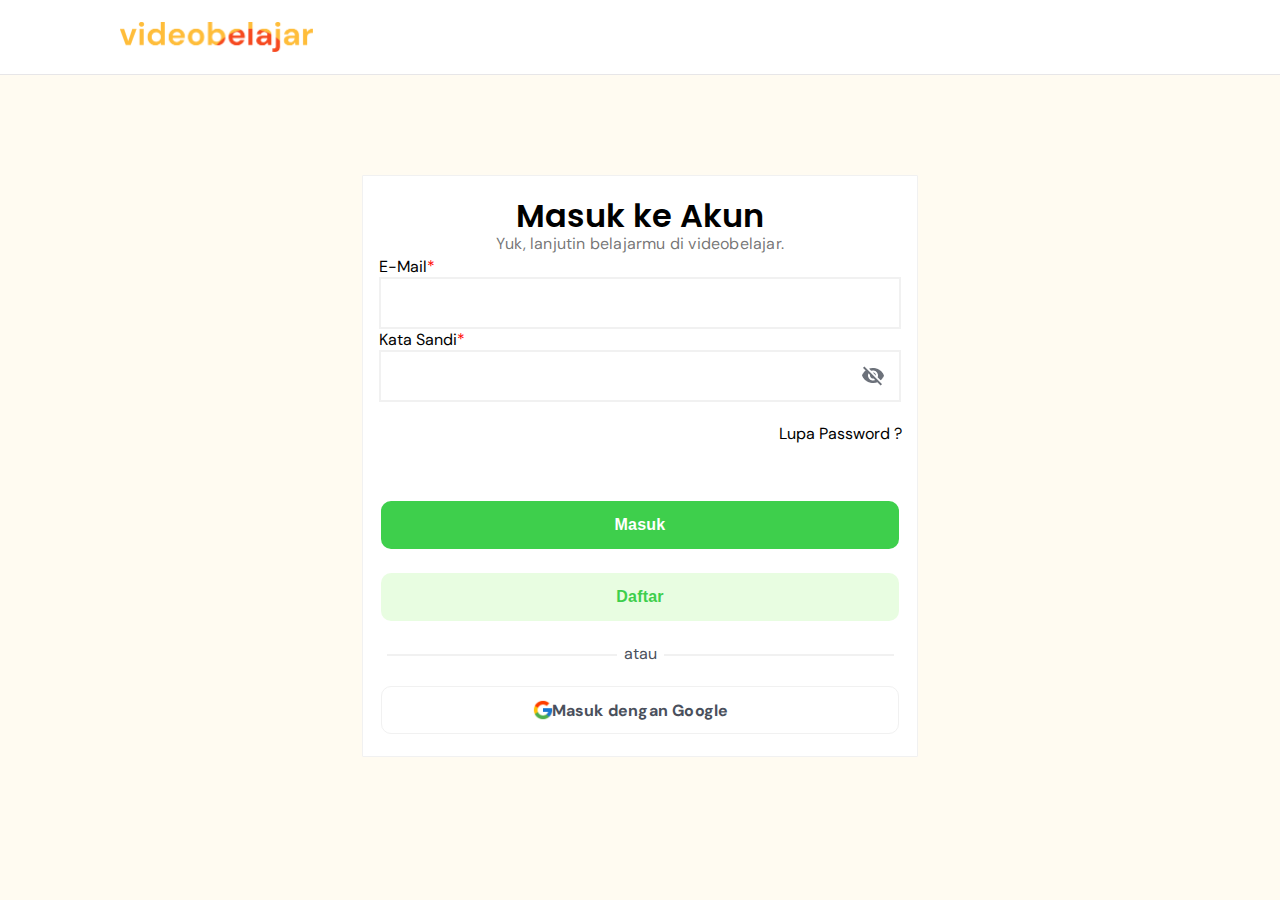
==== index.html @ 3b0918ac "to github" ====
<!DOCTYPE html>
<html lang="en">
<head>
    <meta charset="UTF-8">
    <meta name="viewport" content="width=device-width">
    <title>Log in Video Belajar</title>
    <link rel="stylesheet" href="login.css">
    <link href='https://fonts.googleapis.com/css?family=Poppins' rel='stylesheet'>
    <link href='https://fonts.googleapis.com/css?family=DM Sans' rel='stylesheet'>



</head>
<body>
    <header>
    <img src="Logo (1).png" alt="icon" id="logo">
    </header>
        <div class="wrapper">
            <form action="">
                <h1>Masuk ke Akun</h1>
                <p id="p1">Yuk, lanjutin belajarmu di videobelajar.</p>
                <label for="email">E-Mail</label> <br>
                <div id="kotakEmail"><input type="email" id="email"></div>
                <label for="password">Kata Sandi</label><br>
                <input type="password" id="password">
            </form>
            <a href="#">Lupa Password ?</a><br>
            <div id="buttons">
                <button id="masuk">Masuk</button><br>
                <button id="daftar">Daftar</button>
            </div>
            <p id="atau">atau</p>
            <button id="masukGoogle">Masuk dengan Google</button>
        </div>
   
</body>
</html>
---- login.css ----
html{
    font-size: 62.5%;
}

*{
    padding: 0%;
    margin: 0%;
}
body{
    background-color: rgb(255, 251, 241);
}

#logo{
    width: 19.3rem;
    height: 3rem;
    padding-top: 2.2rem;
    padding-bottom: 2.2rem;
    padding-left: 12rem;
}

header{
    display: flex;
    width: 100%;
    background-color: rgba(255, 255, 255, 1);
    border-bottom: 1px solid rgba(58, 53, 65, 0.12);
}

.wrapper{
    width: 55.4rem;
    height: 58rem;
    margin: 0 auto;
    margin-top: 10rem;
    margin-bottom: 6rem;
    display: flex;
    background-color: white;
    border: 0.1rem solid rgb(241, 241, 241);
    font-family: DM sans;
    justify-content: space-evenly;
    align-items: center;
    flex-direction: column;
    border-radius: 0.1rem;
}

h1{
font-family: Poppins;
font-size: 32px;
font-weight: 600;
line-height: 35.2px;
text-align: center;


}
#p1{
font-size: 1.6rem;
font-weight: 400;
line-height: 22.4px;
letter-spacing: 0.20000000298023224px;
text-align: center;
color:rgba(51, 51, 51, 0.68);


}
label::after{
    content: "*";
    color: red;
}
label{
    font-size: 1.6rem;
}
#email{
    display: flex;
    width: 51.8rem;
    height: 4.8rem;
    border: 0.2rem solid rgba(241, 241, 241, 1);
    font-size: 1.6rem;
}

#password{
    display: flex;
    width: 51.8rem;
    height: 4.8rem;
    border: 0.2rem solid rgba(241, 241, 241, 1);
    font-size: 1.6rem;
    background-image: url(mdi_eye-off.png);
    background-repeat: no-repeat;
    background-position: 48rem;
}
a{
    display: inline-block;
    text-decoration: none;
    color: black;
    font-size: 1.6rem;
    margin-left: 40rem;
    
}

#buttons {
    display: flex;
    flex-direction: column;
    height: 12rem;
    justify-content: space-between;
}
#masuk{
    display: inline-block;
    width: 51.8rem;
    height: 4.8rem;
    justify-content: center;
    border-radius: 1rem;
    background-color:rgba(62, 207, 76, 1);
    border: none;
    font-size: 1.6rem;
    color: white;
    letter-spacing: 0.020000000298023224rem;
    font-weight: 700;
}
#daftar{
    display: inline-block;
    width: 51.8rem;
    height: 4.8rem;
    justify-content: center;
    border-radius: 1rem;
    background-color: rgba(226, 252, 217, 0.8);
    border: none;
    font-size: 1.6rem;
    color: rgba(62, 207, 76, 1);
    letter-spacing: 0.020000000298023224rem;
    font-weight: 700;
}

#masukGoogle{
    display: inline-block;
    width: 51.8rem;
    height: 4.8rem;
    background-image: url(icons8-google-48.png);
    background-repeat: no-repeat;
    background-position: 15rem;
    background-size: 2.2rem;
    background-color: white;
    font-size: 1.6rem;
    letter-spacing: 0.020000000298023224rem;
    font-weight: 700;
    font-family: dm sans;
    border: 1px solid rgba(241, 241, 241, 1);
    color:rgba(74, 80, 92, 1);
    border-radius: 1rem;
}
#atau{
    font-size: 1.6rem;
    color: rgba(74, 80, 92, 1);
    position: relative;
}
#atau::before{
    content: "";
    display: block;
    width: 23rem;
    height: 0.2rem;
    position: absolute;
    background: rgba(241, 241, 241, 1);
    top: 50%;
    right: 4rem;
}

#atau::after{
    content: "";
    display: block;
    width: 23rem;
    height: 0.2rem;
    position: absolute;
    background: rgba(241, 241, 241, 1);
    top: 50%;
    left: 4rem;
}
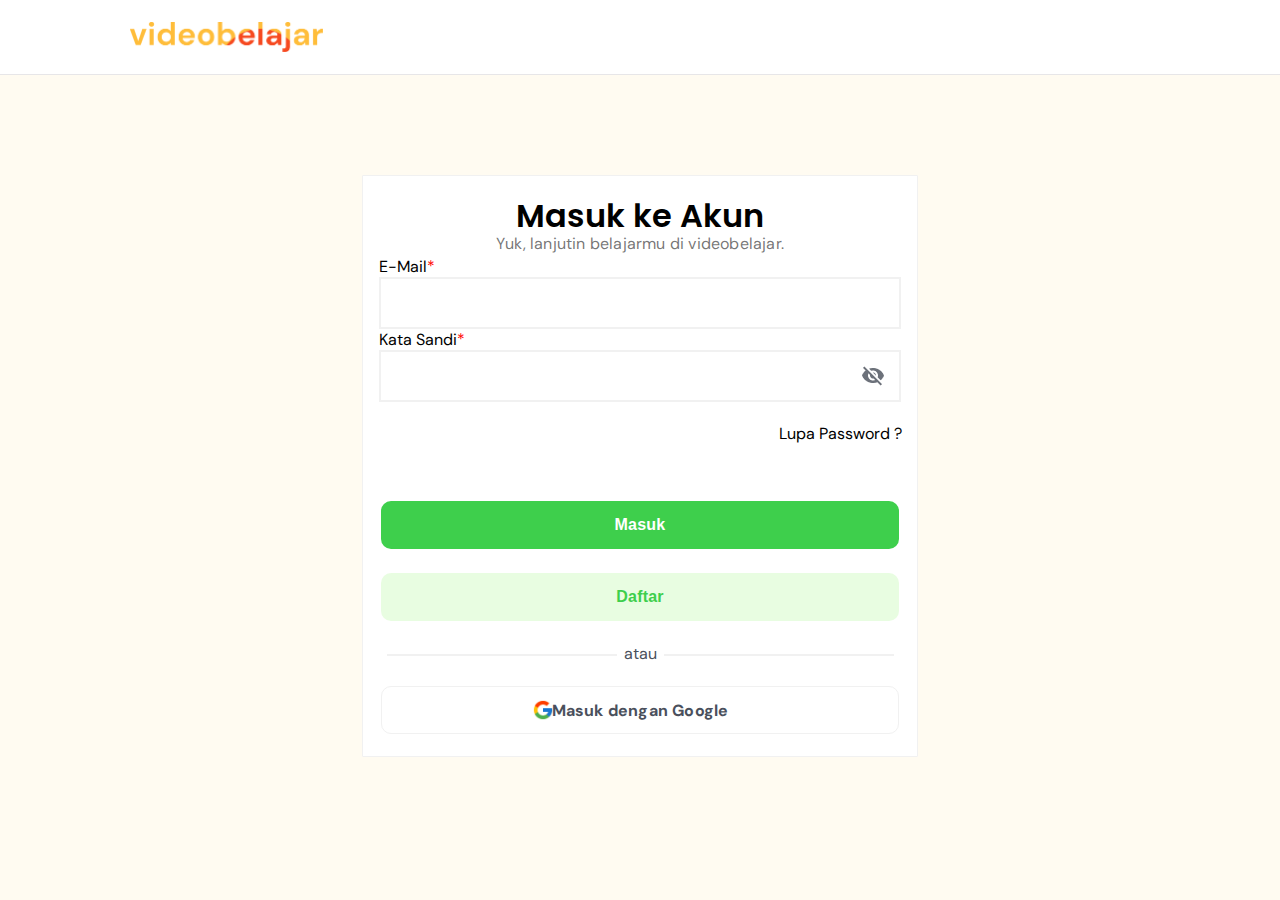
==== commit 28bd50c0: "finish" ====
--- a/index.html
+++ b/index.html
@@ -12,9 +12,9 @@
 
 </head>
 <body>
-    <header>
+    <div id="header">
     <img src="Logo (1).png" alt="icon" id="logo">
-    </header>
+    </div>
         <div class="wrapper">
             <form action="">
                 <h1>Masuk ke Akun</h1>
--- a/login.css
+++ b/login.css
@@ -8,6 +8,8 @@
 }
 body{
     background-color: rgb(255, 251, 241);
+    margin: 0;
+    padding: 0;
 }
 
 #logo{
@@ -15,10 +17,10 @@
     height: 3rem;
     padding-top: 2.2rem;
     padding-bottom: 2.2rem;
-    padding-left: 12rem;
-}
-
-header{
+    margin-left: 13rem;
+}
+
+#header{
     display: flex;
     width: 100%;
     background-color: rgba(255, 255, 255, 1);
@@ -170,3 +172,43 @@
     top: 50%;
     left: 4rem;
 }
+/* mobile view */
+@media (max-width: 370px){
+    form{
+        width: 35rem;
+        margin-left: 0.5rem;
+        margin-right: 0.5rem;
+    }
+    .wrapper{
+        width: 35rem;
+    }
+    #email{
+        width: 35rem;
+        margin: 0 auto;
+    }
+    #password{
+        width: 35rem;
+    }
+    a{
+        margin-right: 1rem;
+        margin-left: auto;
+    }
+    #masuk{
+        width: 35rem;
+    }
+    #daftar{
+       width: 35rem;
+    }
+    #atau::before{
+        width: 14rem;
+    }
+    
+    #atau::after{
+       width: 14rem;
+    }
+    #masukGoogle{
+        width: 35rem;
+        background-position: 6rem;
+    }
+    
+}